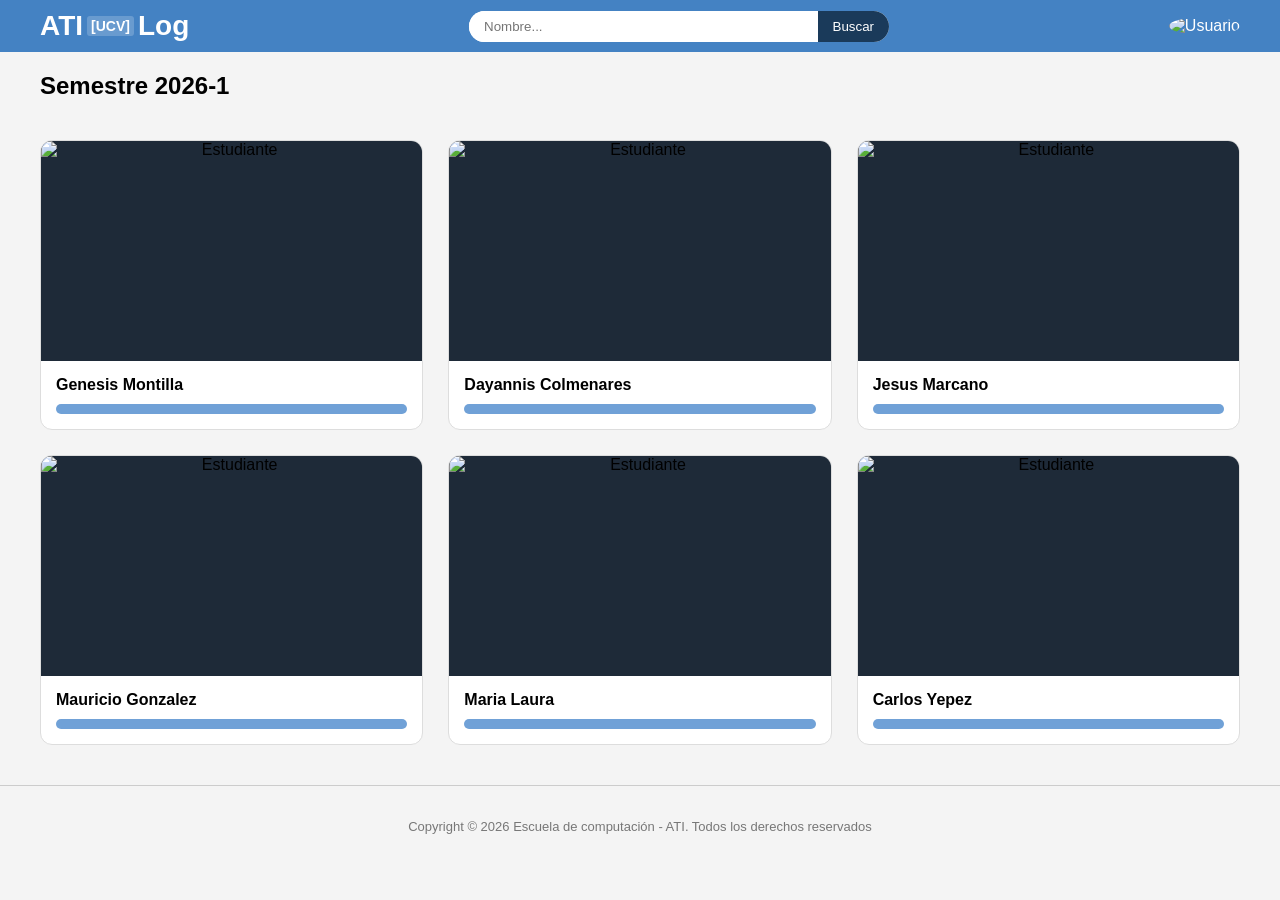
==== index.html @ 98bfb447 "primera versión página de listadoo" ====
<!DOCTYPE html>
<html lang="es">
<head>
    <meta charset="UTF-8">
    <meta name="viewport" content="width=device-width, initial-scale=1.0">
    <title>ATI[UCV]Log 2026-1</title>
    <link rel="icon" type="image/x-icon" href="cropped-logonuevo-32x32.png">
    <style>
       
        body {
            font-family: Arial, sans-serif;
            margin: 0;
            padding: 0;
            background-color: #f4f4f4; 
            text-align: center;
        }

        .navbar {
            background-color: #4482c3; 
            color: white;
            display: flex;
            justify-content: space-between;
            align-items: center;
            padding: 10px 40px;
        }

        .logo {
            font-weight: bold;
            font-size: 28px;
            display: flex;
            align-items: center;
        }

        .ucv {
            font-size: 14px; 
            background: rgba(255,255,255,0.2);
            padding: 2px 4px;
            margin: 0 4px;
            border-radius: 3px;
        }

        .search-bar {
            background: white;
            border-radius: 20px;
            display: flex;
            overflow: hidden;
            width: 35%;
        }

        .search-bar input {
            border: none;
            padding: 8px 15px;
            flex-grow: 1;
            outline: none;
        }

        .search-bar button {
            background-color: #1a3a5a;
            color: white;
            border: none;
            padding: 0 15px;
            cursor: pointer;
        }

        .user-icon img {
            width: 40px;
            height: 40px;
            border-radius: 50%;
        }

        .titulo-semestre {
            text-align: left;
            padding: 20px 40px;
            margin: 0;
        }

        .student-grid {
            display: grid;
            grid-template-columns: repeat(3, 1fr); 
            gap: 25px;
            padding: 20px 40px;
        }

        .student-card {
            text-decoration: none;
            color: black;
            background: white; 
            border-radius: 12px; 
            overflow: hidden;
            border: 1px solid #ddd;
            display: flex;
            flex-direction: column;
            transition: all 0.3s ease;
        }

        .student-card img {
            width: 100%;
            height: 220px;
            object-fit: cover;
            background-color: #1e2a38; 
        }

        .info {
            padding: 15px;
            text-align: left;
        }

        .info p {
            margin: 0 0 10px 0;
            font-weight: bold;
        }

        .blue-bar {
            height: 10px;
            background-color: #70a1d7;
            border-radius: 5px;
        }

        .student-card:hover {
            transform: scale(1.05) rotate(-3deg); 
            z-index: 10;
            box-shadow: 0 8px 15px rgba(0,0,0,0.2);
        }

        .student-card:hover .blue-bar {
            background-color: #007bff; 
        }

        footer {
            margin-top: 20px;
            padding: 20px;
            border-top: 1px solid #ccc;
            color: #777;
            font-size: 13px;
        }
    </style>
</head>
<body>
    <header>
        <nav class="navbar">
            <div class="logo">
                ATI <span class="ucv">[UCV]</span> Log
            </div>
            <form class="search-bar">
                <input type="text" placeholder="Nombre...">
                <button type="submit">Buscar</button>
            </form>
            <div class="user-icon">
                <img src="https://i.pinimg.com/1200x/5e/39/6b/5e396bb1b17681759922dd10f8a9d702.jpg" alt="Usuario">  <!-- yo aqui puse una imagen de internet porque la que sale en el reto 1 no me quiere agarrar -->
            </div>
        </nav>
    </header>

    <h2 class="titulo-semestre">Semestre 2026-1</h2>

    <section class="student-grid">
        <div class="student-card">
        <!-- yoooooooooooooooo-->
            <img src="30370544.jpeg" alt="Estudiante">
            <div class="info">
                <p>Genesis Montilla</p>
                <div class="blue-bar"></div>
            </div>
             </div>
       

        <div class="student-card">
            <img src="Dummy1.png" alt="Estudiante">
            <div class="info">
                <p>Dayannis Colmenares</p>
                <div class="blue-bar"></div>
            </div>
        </div>

        <div class="student-card">
            <img src="Dummy2.png" alt="Estudiante">
            <div class="info">
                <p>Jesus Marcano</p>
                <div class="blue-bar"></div>
            </div>
        </div>

        <div class="student-card">
            <img src="Dummy3.png" alt="Estudiante">
            <div class="info">
                <p>Mauricio Gonzalez</p>
                <div class="blue-bar"></div>
            </div>
        </div>

        <div class="student-card">
            <img src="Dummy4.png" alt="Estudiante">
            <div class="info">
                <p>Maria Laura</p>
                <div class="blue-bar"></div>
            </div>
        </div>

        <div class="student-card">
            <img src="Dummy5.png" alt="Estudiante">
            <div class="info">
                <p>Carlos Yepez</p>
                <div class="blue-bar"></div>
            </div>
        </div>
    </section>

    <footer>
        <p>Copyright © 2026 Escuela de computación - ATI. Todos los derechos reservados</p>
    </footer>

</body>
</html>
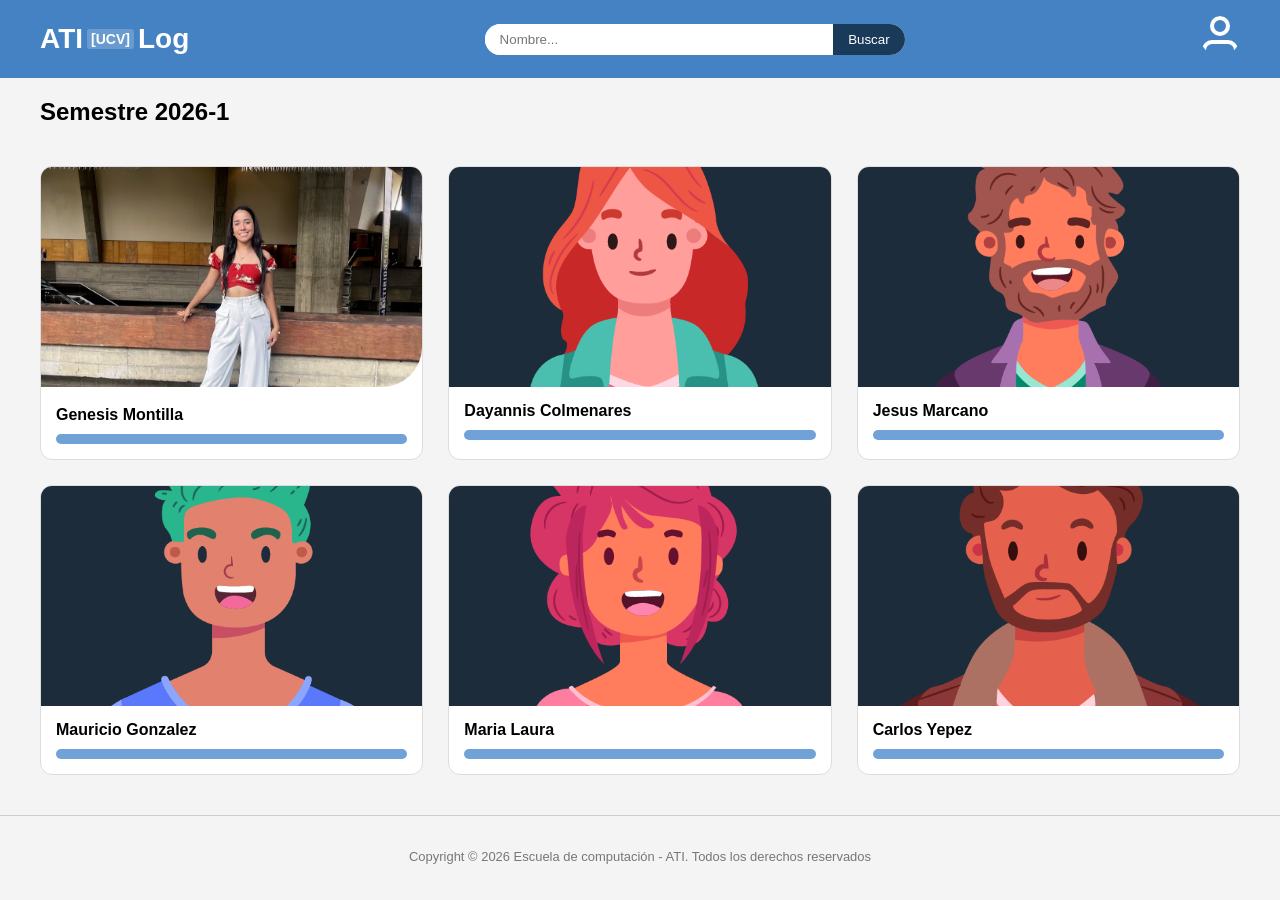
==== commit 57daaf82: "arreglamos el desastre" ====
--- a/index.html
+++ b/index.html
@@ -1,140 +1,16 @@
 <!DOCTYPE html>
 <html lang="es">
+
 <head>
     <meta charset="UTF-8">
     <meta name="viewport" content="width=device-width, initial-scale=1.0">
     <title>ATI[UCV]Log 2026-1</title>
-    <link rel="icon" type="image/x-icon" href="cropped-logonuevo-32x32.png">
-    <style>
-       
-        body {
-            font-family: Arial, sans-serif;
-            margin: 0;
-            padding: 0;
-            background-color: #f4f4f4; 
-            text-align: center;
-        }
+    <link rel="icon" sizes="32x32" href="/icon/cropped-logonuevo-32x32.png">
+    <link rel="icon" sizes="192x192" href="/icon/cropped-logonuevo-192x192.png">
+    <link rel="stylesheet" href="css/style.css">
 
-        .navbar {
-            background-color: #4482c3; 
-            color: white;
-            display: flex;
-            justify-content: space-between;
-            align-items: center;
-            padding: 10px 40px;
-        }
+</head>
 
-        .logo {
-            font-weight: bold;
-            font-size: 28px;
-            display: flex;
-            align-items: center;
-        }
-
-        .ucv {
-            font-size: 14px; 
-            background: rgba(255,255,255,0.2);
-            padding: 2px 4px;
-            margin: 0 4px;
-            border-radius: 3px;
-        }
-
-        .search-bar {
-            background: white;
-            border-radius: 20px;
-            display: flex;
-            overflow: hidden;
-            width: 35%;
-        }
-
-        .search-bar input {
-            border: none;
-            padding: 8px 15px;
-            flex-grow: 1;
-            outline: none;
-        }
-
-        .search-bar button {
-            background-color: #1a3a5a;
-            color: white;
-            border: none;
-            padding: 0 15px;
-            cursor: pointer;
-        }
-
-        .user-icon img {
-            width: 40px;
-            height: 40px;
-            border-radius: 50%;
-        }
-
-        .titulo-semestre {
-            text-align: left;
-            padding: 20px 40px;
-            margin: 0;
-        }
-
-        .student-grid {
-            display: grid;
-            grid-template-columns: repeat(3, 1fr); 
-            gap: 25px;
-            padding: 20px 40px;
-        }
-
-        .student-card {
-            text-decoration: none;
-            color: black;
-            background: white; 
-            border-radius: 12px; 
-            overflow: hidden;
-            border: 1px solid #ddd;
-            display: flex;
-            flex-direction: column;
-            transition: all 0.3s ease;
-        }
-
-        .student-card img {
-            width: 100%;
-            height: 220px;
-            object-fit: cover;
-            background-color: #1e2a38; 
-        }
-
-        .info {
-            padding: 15px;
-            text-align: left;
-        }
-
-        .info p {
-            margin: 0 0 10px 0;
-            font-weight: bold;
-        }
-
-        .blue-bar {
-            height: 10px;
-            background-color: #70a1d7;
-            border-radius: 5px;
-        }
-
-        .student-card:hover {
-            transform: scale(1.05) rotate(-3deg); 
-            z-index: 10;
-            box-shadow: 0 8px 15px rgba(0,0,0,0.2);
-        }
-
-        .student-card:hover .blue-bar {
-            background-color: #007bff; 
-        }
-
-        footer {
-            margin-top: 20px;
-            padding: 20px;
-            border-top: 1px solid #ccc;
-            color: #777;
-            font-size: 13px;
-        }
-    </style>
-</head>
 <body>
     <header>
         <nav class="navbar">
@@ -146,26 +22,35 @@
                 <button type="submit">Buscar</button>
             </form>
             <div class="user-icon">
-                <img src="https://i.pinimg.com/1200x/5e/39/6b/5e396bb1b17681759922dd10f8a9d702.jpg" alt="Usuario">  <!-- yo aqui puse una imagen de internet porque la que sale en el reto 1 no me quiere agarrar -->
+                <img src="icon/userIcon.svg" alt="Usuario">
+                <!-- yo aqui puse una imagen de internet porque la que sale en el reto 1 no me quiere agarrar -->
             </div>
+
+            <div class="menu"><img src="icon/menuIcon.svg" alt="menuhamburguesa"></div>
         </nav>
     </header>
 
     <h2 class="titulo-semestre">Semestre 2026-1</h2>
 
     <section class="student-grid">
-        <div class="student-card">
         <!-- yoooooooooooooooo-->
-            <img src="30370544.jpeg" alt="Estudiante">
+        <a href="30370544/profile.html" class="student-card">
+
+            <picture>
+                <source media="(max-width: 768px)" srcset="./30370544/30370544Small.jpg" alt="Imagen de perfil"
+                    class="imagen-perfil">
+                <img src="./30370544/30370544Big.jpg" alt="Imagen de perfil" class="imagen-perfil">
+            </picture>
             <div class="info">
                 <p>Genesis Montilla</p>
                 <div class="blue-bar"></div>
             </div>
-             </div>
-       
+        </a>
+
+
 
         <div class="student-card">
-            <img src="Dummy1.png" alt="Estudiante">
+            <img src="Dummies\Dummy1.png" alt="Estudiante">
             <div class="info">
                 <p>Dayannis Colmenares</p>
                 <div class="blue-bar"></div>
@@ -173,7 +58,7 @@
         </div>
 
         <div class="student-card">
-            <img src="Dummy2.png" alt="Estudiante">
+            <img src="Dummies\Dummy2.png" alt="Estudiante">
             <div class="info">
                 <p>Jesus Marcano</p>
                 <div class="blue-bar"></div>
@@ -181,7 +66,7 @@
         </div>
 
         <div class="student-card">
-            <img src="Dummy3.png" alt="Estudiante">
+            <img src="Dummies\Dummy3.png" alt="Estudiante">
             <div class="info">
                 <p>Mauricio Gonzalez</p>
                 <div class="blue-bar"></div>
@@ -189,7 +74,7 @@
         </div>
 
         <div class="student-card">
-            <img src="Dummy4.png" alt="Estudiante">
+            <img src="Dummies\Dummy4.png" alt="Estudiante">
             <div class="info">
                 <p>Maria Laura</p>
                 <div class="blue-bar"></div>
@@ -197,7 +82,7 @@
         </div>
 
         <div class="student-card">
-            <img src="Dummy5.png" alt="Estudiante">
+            <img src="Dummies\Dummy5.png" alt="Estudiante">
             <div class="info">
                 <p>Carlos Yepez</p>
                 <div class="blue-bar"></div>
@@ -210,4 +95,5 @@
     </footer>
 
 </body>
+
 </html>
--- a/css/style.css
+++ b/css/style.css
@@ -0,0 +1,218 @@
+@import "./animations.css";
+
+@import './_theme.css';
+
+#margen {
+    margin-top: 20px;
+}
+
+header {
+    color: #2a75bb;
+    margin-top: 0;
+    font-size: 3.12rem;
+    font-family: sans-serif;
+}
+
+.contenedor-imagen {
+    background-color: #2a75bb;
+    width: 300px;
+    padding-right: 5px;
+}
+
+.imagen-perfil {
+    width: 300px;
+    border-radius: 0 0 40px 0;
+
+}
+
+section {
+    display: flex;
+}
+
+#nombre {
+    font-size: 2.5rem;
+    color: #2a75bb;
+
+}
+
+#myinfo {
+    text-align: left;
+    padding: 20px;
+    flex-grow: 1;
+}
+
+
+.fila-info {
+    display: flex;
+    justify-content: flex-start;
+    max-width: 600px;
+    margin: 8px 0;
+}
+
+#margen a:active {
+    color: var(--accent-color);
+}
+
+
+
+body {
+    font-family: Arial, sans-serif;
+    margin: 0;
+    padding: 0;
+    background-color: #f4f4f4;
+    text-align: center;
+}
+
+.navbar {
+    background-color: #4482c3;
+    color: white;
+    display: flex;
+    justify-content: space-between;
+    align-items: center;
+    padding: 10px 40px;
+}
+
+.logo {
+    font-weight: bold;
+    font-size: 1.75rem;
+    display: flex;
+    align-items: center;
+}
+
+.ucv {
+    font-size: 0.875rem;
+    background: rgba(255, 255, 255, 0.2);
+    padding: 2px 4px;
+    margin: 0 4px;
+    border-radius: 3px;
+}
+
+.search-bar {
+    background: white;
+    border-radius: 20px;
+    display: flex;
+    overflow: hidden;
+    width: 35%;
+}
+
+.search-bar input {
+    border: none;
+    padding: 8px 15px;
+    flex-grow: 1;
+    outline: none;
+}
+
+.search-bar button {
+    background-color: #1a3a5a;
+    color: white;
+    border: none;
+    padding: 0 15px;
+    cursor: pointer;
+}
+
+.user-icon img {
+    width: 40px;
+    height: 40px;
+    border-radius: 50%;
+}
+
+.titulo-semestre {
+    text-align: left;
+    padding: 20px 40px;
+    margin: 0;
+}
+
+.student-grid {
+    display: grid;
+    grid-template-columns: repeat(3, 1fr);
+    gap: 25px;
+    padding: 20px 40px;
+}
+
+.student-card {
+    text-decoration: none;
+    color: black;
+    background: white;
+    border-radius: 12px;
+    overflow: hidden;
+    border: 1px solid #ddd;
+    display: flex;
+    flex-direction: column;
+    transition: all 0.3s ease;
+}
+
+.student-card img {
+    width: 100%;
+    height: 220px;
+    object-fit: cover;
+    background-color: #1e2a38;
+}
+
+.info {
+    padding: 15px;
+    text-align: left;
+}
+
+.info p {
+    margin: 0 0 10px 0;
+    font-weight: bold;
+}
+
+.blue-bar {
+    height: 10px;
+    background-color: #70a1d7;
+    border-radius: 5px;
+}
+
+.student-card:hover {
+    transform: scale(1.05) rotate(-3deg);
+    z-index: 10;
+    box-shadow: 0 8px 15px rgba(0, 0, 0, 0.2);
+}
+
+.student-card:hover .blue-bar {
+    background-color: #007bff;
+}
+
+footer {
+    margin-top: 20px;
+    padding: 20px;
+    border-top: 1px solid #ccc;
+    color: #777;
+    font-size: 0.81rem;
+}
+
+
+
+.menu {
+    display: none;
+}
+
+
+@media (max-width: 768px) {
+
+    #profilesection {
+        flex-direction: column;
+        /* Cambia de fila a columna automáticamente */
+        align-items: center;
+        /* Centra la foto y el texto */
+    }
+
+    .search-bar,
+    .user-icon {
+        display: none;
+    }
+
+    .menu {
+        display: block;
+        font-size: 1.56rem;
+        color: white;
+    }
+
+    .student-grid {
+        display: grid;
+        grid-template-columns: repeat(2, 1fr);
+        gap: 25px;
+        padding: 20px 40px;
+    }
+}
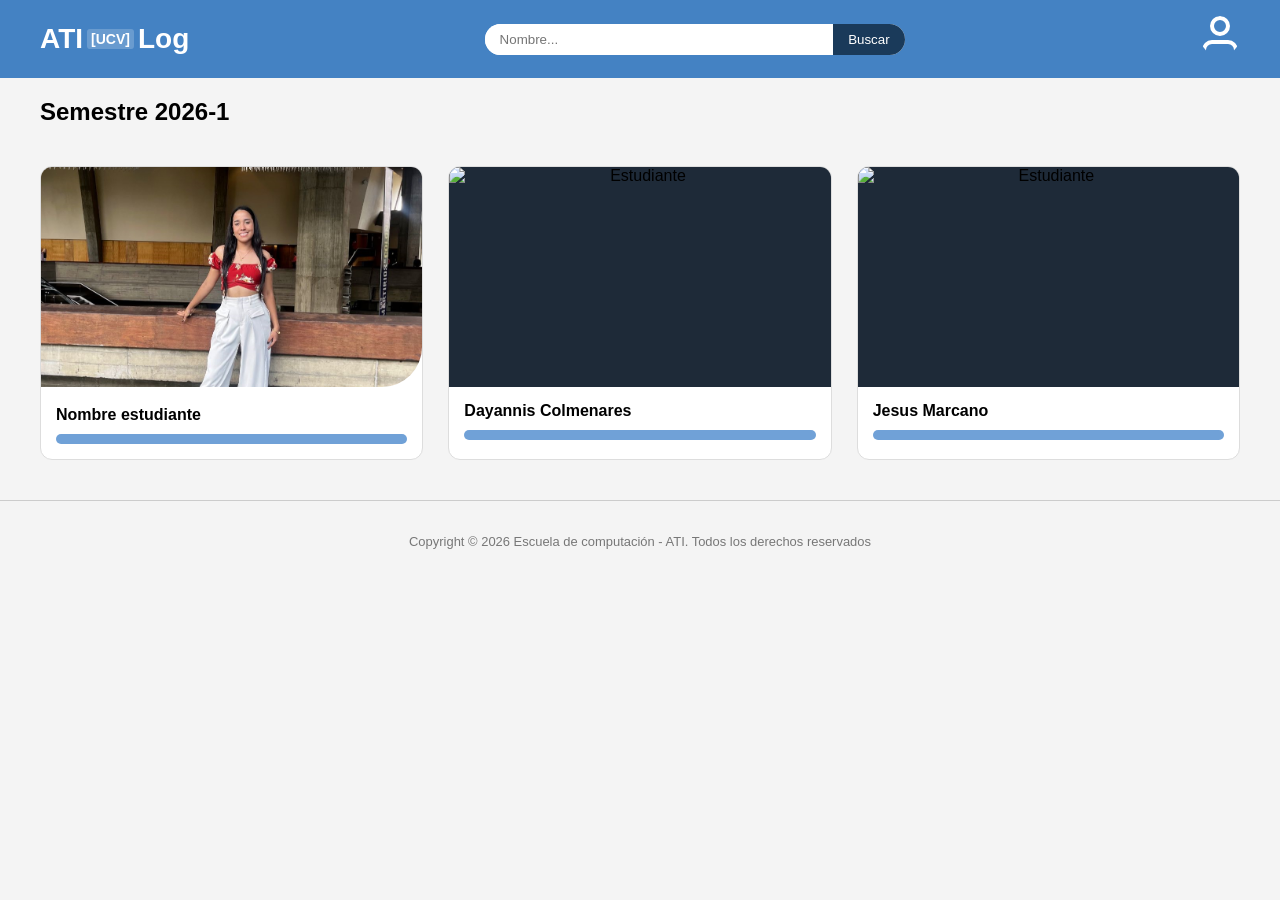
==== commit 472985b2: "configuración desde javascript" ====
--- a/index.html
+++ b/index.html
@@ -8,6 +8,9 @@
     <link rel="icon" sizes="32x32" href="/icon/cropped-logonuevo-32x32.png">
     <link rel="icon" sizes="192x192" href="/icon/cropped-logonuevo-192x192.png">
     <link rel="stylesheet" href="css/style.css">
+
+    <script type="text/javascript" src="conf/configES.json" defer></script>
+<script type="text/javascript" src="js/index.js" defer></script>
 
 </head>
 
@@ -34,7 +37,7 @@
 
     <section class="student-grid">
         <!-- yoooooooooooooooo-->
-        <a href="30370544/profile.html" class="student-card">
+        <a href="profile.html" class="student-card">
 
             <picture>
                 <source media="(max-width: 768px)" srcset="./30370544/30370544Small.jpg" alt="Imagen de perfil"
@@ -42,7 +45,7 @@
                 <img src="./30370544/30370544Big.jpg" alt="Imagen de perfil" class="imagen-perfil">
             </picture>
             <div class="info">
-                <p>Genesis Montilla</p>
+                <p id="studentName">Nombre estudiante</p>
                 <div class="blue-bar"></div>
             </div>
         </a>
@@ -65,29 +68,7 @@
             </div>
         </div>
 
-        <div class="student-card">
-            <img src="Dummies\Dummy3.png" alt="Estudiante">
-            <div class="info">
-                <p>Mauricio Gonzalez</p>
-                <div class="blue-bar"></div>
-            </div>
-        </div>
-
-        <div class="student-card">
-            <img src="Dummies\Dummy4.png" alt="Estudiante">
-            <div class="info">
-                <p>Maria Laura</p>
-                <div class="blue-bar"></div>
-            </div>
-        </div>
-
-        <div class="student-card">
-            <img src="Dummies\Dummy5.png" alt="Estudiante">
-            <div class="info">
-                <p>Carlos Yepez</p>
-                <div class="blue-bar"></div>
-            </div>
-        </div>
+       
     </section>
 
     <footer>
--- a/css/style.css
+++ b/css/style.css
@@ -4,6 +4,11 @@
 
 #margen {
     margin-top: 20px;
+}
+
+.navbar a {
+    text-decoration: none;
+    color: inherit;
 }
 
 header {
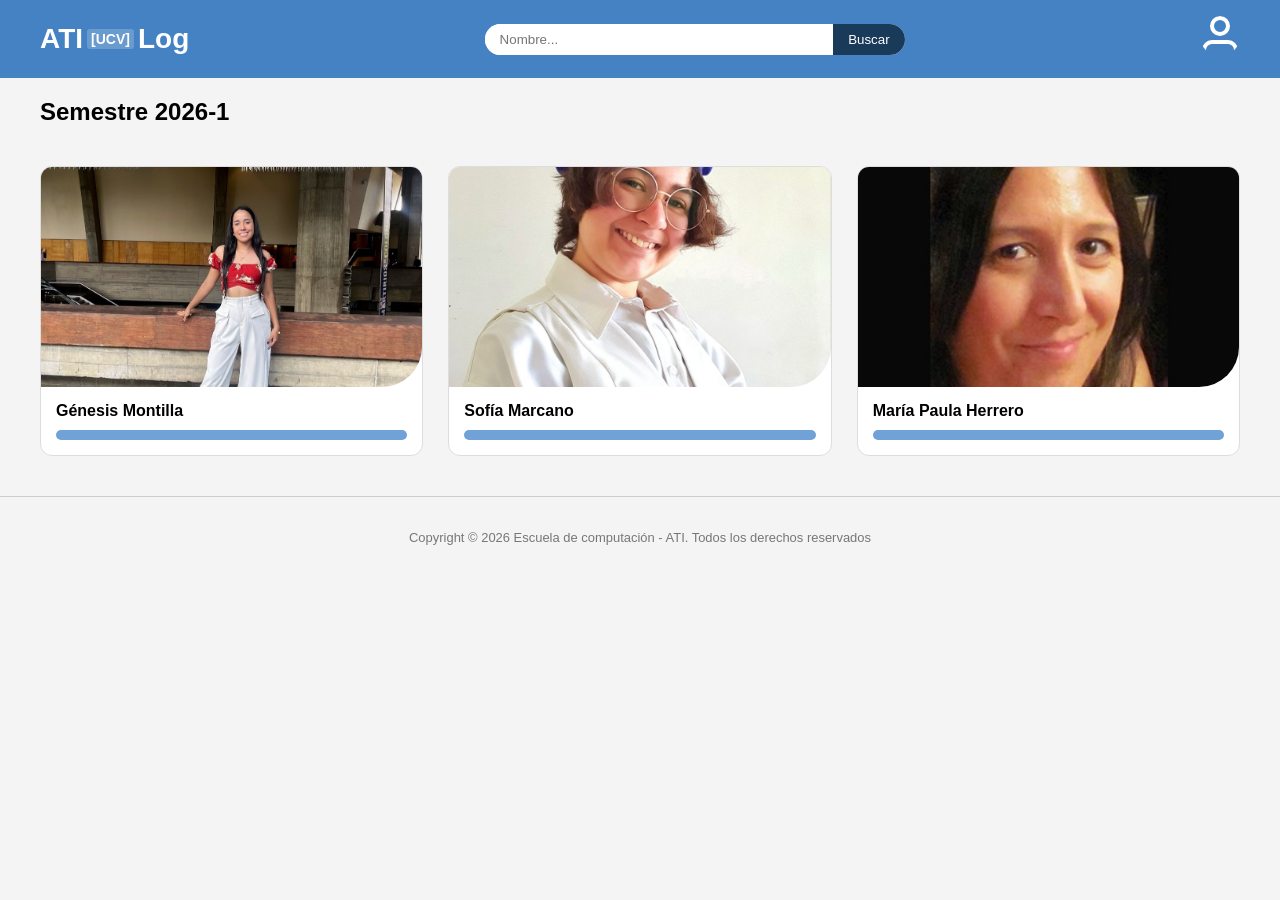
==== commit 86507ab3: "listado de perfiles dinámico usando js - quité lo que hacia falta de profile e index" ====
--- a/index.html
+++ b/index.html
@@ -10,8 +10,8 @@
     <link rel="stylesheet" href="css/style.css">
 
     <script type="text/javascript" src="conf/configES.json" defer></script>
-<script type="text/javascript" src="js/index.js" defer></script>
-
+    <script type="text/javascript" src="js/index.js" defer></script>
+    <script src="data/index.json" defer></script>
 </head>
 
 <body>
@@ -26,7 +26,6 @@
             </form>
             <div class="user-icon">
                 <img src="icon/userIcon.svg" alt="Usuario">
-                <!-- yo aqui puse una imagen de internet porque la que sale en el reto 1 no me quiere agarrar -->
             </div>
 
             <div class="menu"><img src="icon/menuIcon.svg" alt="menuhamburguesa"></div>
@@ -36,40 +35,7 @@
     <h2 class="titulo-semestre">Semestre 2026-1</h2>
 
     <section class="student-grid">
-        <!-- yoooooooooooooooo-->
-        <a href="profile.html" class="student-card">
-
-            <picture>
-                <source media="(max-width: 768px)" srcset="./30370544/30370544Small.jpg" alt="Imagen de perfil"
-                    class="imagen-perfil">
-                <img src="./30370544/30370544Big.jpg" alt="Imagen de perfil" class="imagen-perfil">
-            </picture>
-            <div class="info">
-                <p id="studentName">Nombre estudiante</p>
-                <div class="blue-bar"></div>
-            </div>
-        </a>
-
-
-
-        <div class="student-card">
-            <img src="Dummies\Dummy1.png" alt="Estudiante">
-            <div class="info">
-                <p>Dayannis Colmenares</p>
-                <div class="blue-bar"></div>
-            </div>
-        </div>
-
-        <div class="student-card">
-            <img src="Dummies\Dummy2.png" alt="Estudiante">
-            <div class="info">
-                <p>Jesus Marcano</p>
-                <div class="blue-bar"></div>
-            </div>
-        </div>
-
-       
-    </section>
+        </section>
 
     <footer>
         <p>Copyright © 2026 Escuela de computación - ATI. Todos los derechos reservados</p>
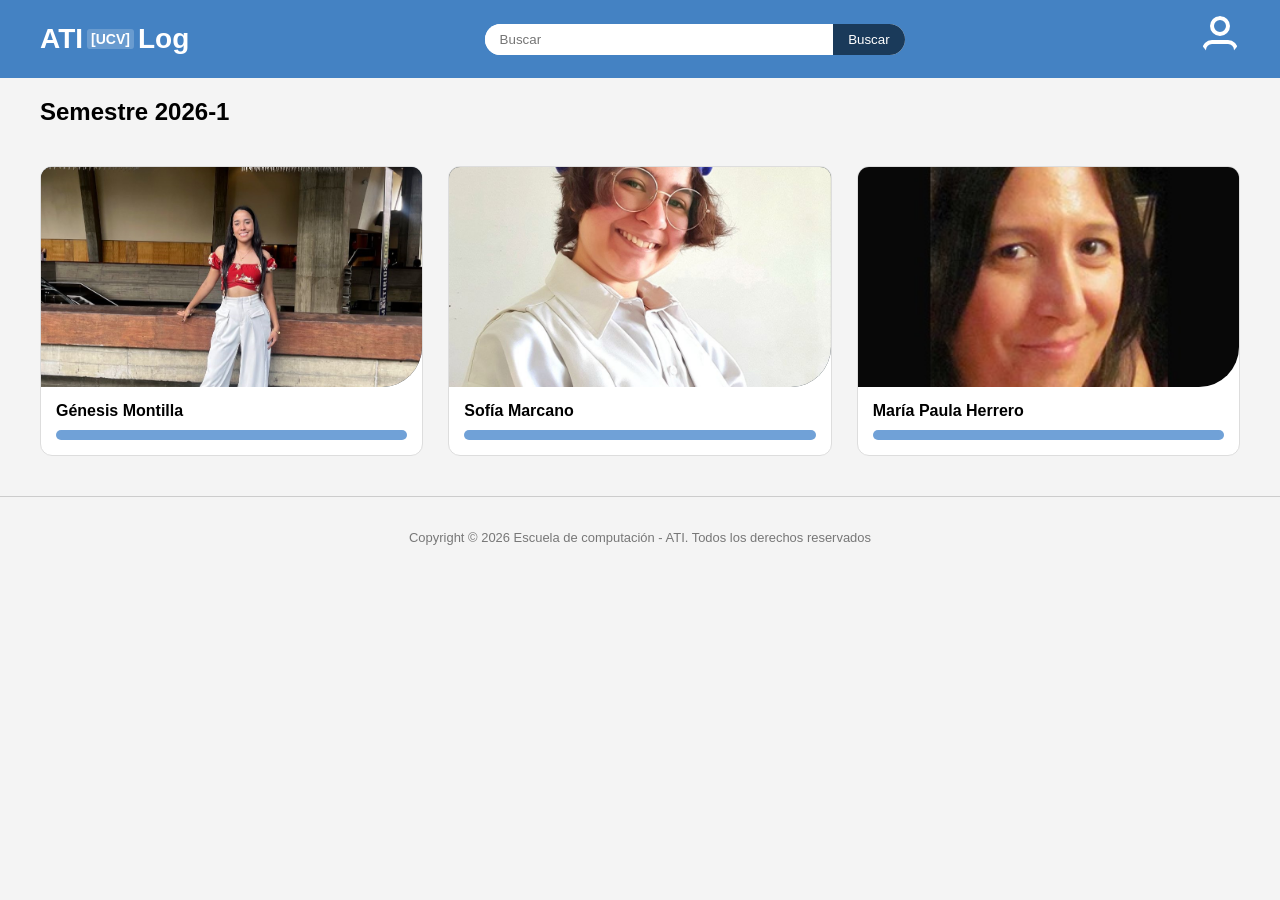
==== commit b4cd4b93: "cambio de lenguaje según atributo" ====
--- a/index.html
+++ b/index.html
@@ -9,7 +9,7 @@
     <link rel="icon" sizes="192x192" href="/icon/cropped-logonuevo-192x192.png">
     <link rel="stylesheet" href="css/style.css">
 
-    <script type="text/javascript" src="conf/configES.json" defer></script>
+    
     <script type="text/javascript" src="js/index.js" defer></script>
     <script src="data/index.json" defer></script>
 </head>
@@ -20,9 +20,9 @@
             <div class="logo">
                 ATI <span class="ucv">[UCV]</span> Log
             </div>
-            <form class="search-bar">
-                <input type="text" placeholder="Nombre...">
-                <button type="submit">Buscar</button>
+            <form class="search-bar" >
+                <input type="text" id="search" placeholder="Nombre...">
+                <button type="submit" id="search-button">Buscar</button>
             </form>
             <div class="user-icon">
                 <img src="icon/userIcon.svg" alt="Usuario">
@@ -32,13 +32,13 @@
         </nav>
     </header>
 
-    <h2 class="titulo-semestre">Semestre 2026-1</h2>
+    <h2 class="titulo-semestre" id="semestre">Semestre 2026-1</h2>
 
     <section class="student-grid">
         </section>
 
     <footer>
-        <p>Copyright © 2026 Escuela de computación - ATI. Todos los derechos reservados</p>
+        <p id="footer">Copyright © 2026 Escuela de computación - ATI. Todos los derechos reservados</p>
     </footer>
 
 </body>
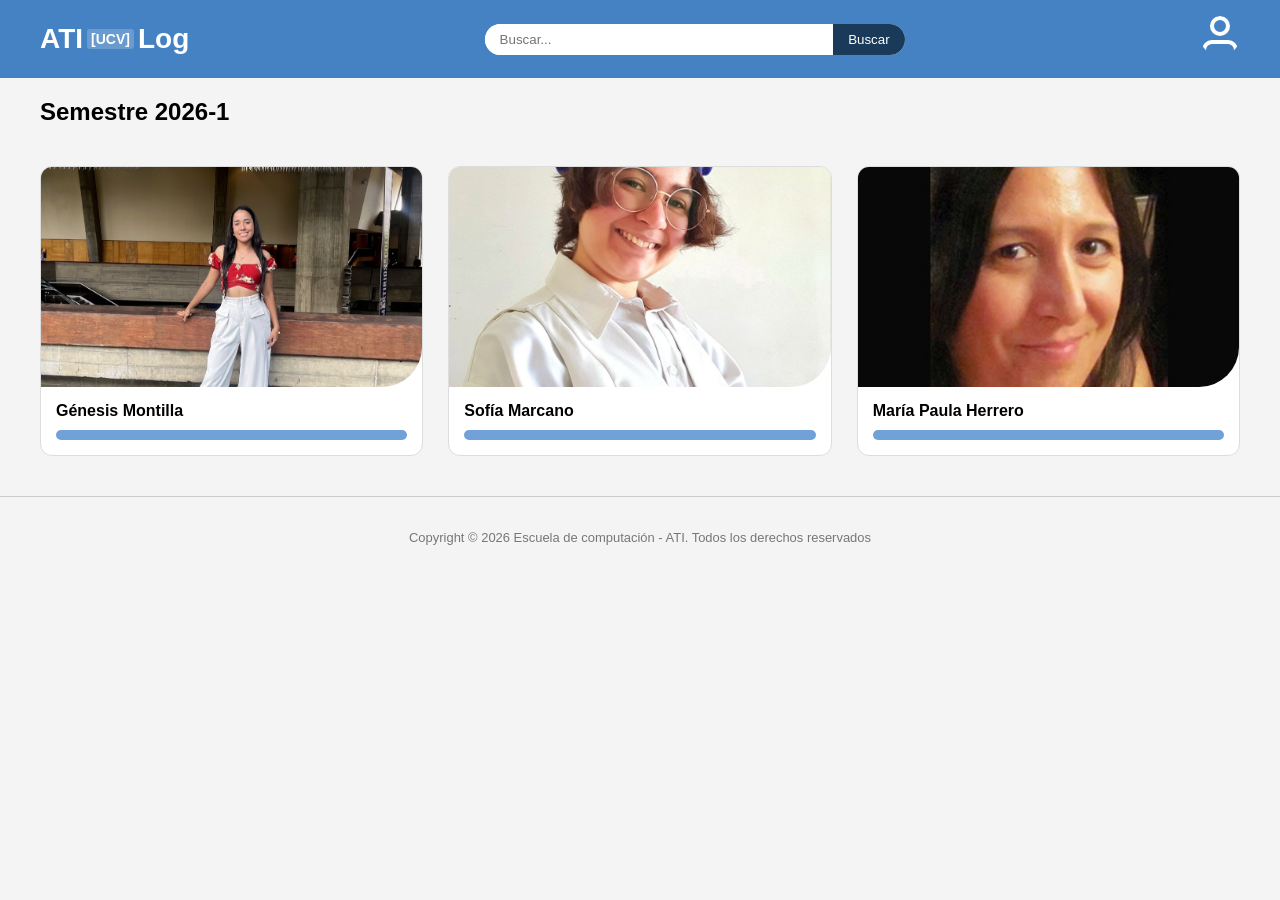
==== commit 9ac812a2: "búsqueda de perfiles" ====
--- a/index.html
+++ b/index.html
@@ -22,7 +22,7 @@
             </div>
             <form class="search-bar" >
                 <input type="text" id="search" placeholder="Nombre...">
-                <button type="submit" id="search-button">Buscar</button>
+                <button type="button" id="search-button">Buscar</button>
             </form>
             <div class="user-icon">
                 <img src="icon/userIcon.svg" alt="Usuario">
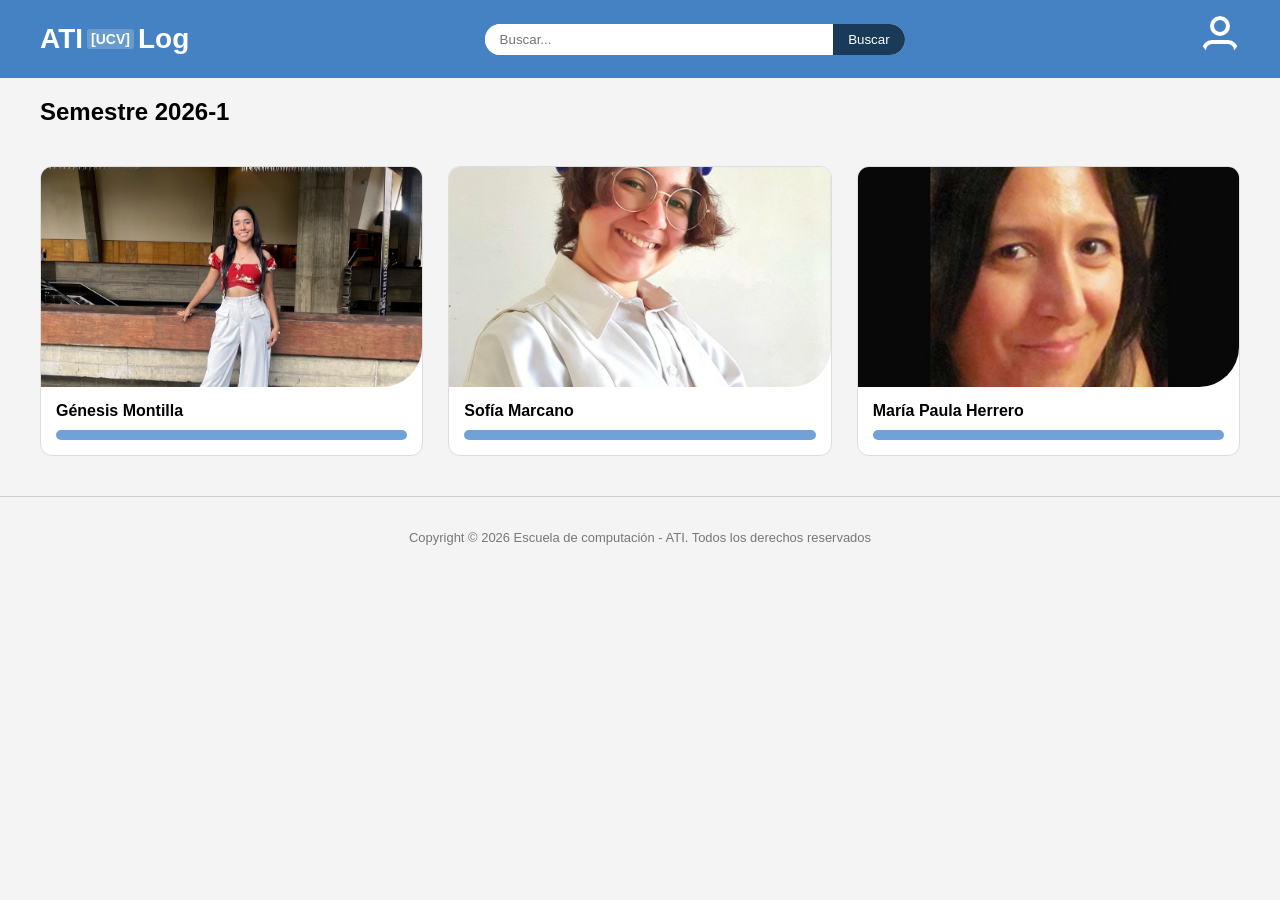
==== commit 1941734f: "correccion errores" ====
--- a/index.html
+++ b/index.html
@@ -35,6 +35,7 @@
     <h2 class="titulo-semestre" id="semestre">Semestre 2026-1</h2>
 
     <section class="student-grid">
+        <h2 class="titulo-semestre" id="semestre">Semestre 2026-1</h2>
         </section>
 
     <footer>
--- a/css/style.css
+++ b/css/style.css
@@ -198,9 +198,8 @@
 
     #profilesection {
         flex-direction: column;
-        /* Cambia de fila a columna automáticamente */
         align-items: center;
-        /* Centra la foto y el texto */
+        
     }
 
     .search-bar,
@@ -219,5 +218,70 @@
         grid-template-columns: repeat(2, 1fr);
         gap: 25px;
         padding: 20px 40px;
-    }
+
+    }
+
+    header {
+        font-size: 2rem; 
+    }
+
+    .navbar {
+        display: flex;
+        flex-wrap: wrap; 
+        align-items: center;
+        justify-content: space-between;
+        padding: 10px 20px;
+        transition: all 0.3s ease-in-out;
+    }
+
+    
+    .menu {
+        display: block !important;
+    }
+
+    
+    .navbar .search-bar,
+    .navbar .user-icon {
+        display: none !important;
+        width: 100%;
+        order: 3; 
+        margin-top: 15px;
+    }
+    
+    
+    .navbar .user-icon {
+        order: 4;
+        justify-content: center;
+        margin-bottom: 10px;
+    }
+
+    .navbar .search-bar input {
+        flex-grow: 1;
+    }
+
+  
+    .navbar.open {
+        flex-direction: column;
+        align-items: flex-start;
+    }
+
+    .navbar.open .logo, 
+    .navbar.open a {
+        width: auto;
+    }
+    
+    .navbar .menu {
+        order: 2;
+    }
+
+    
+    .navbar.open .search-bar {
+        display: flex !important;
+    }
+
+    .navbar.open .user-icon {
+        display: flex !important;
+    }
+
+   
 }
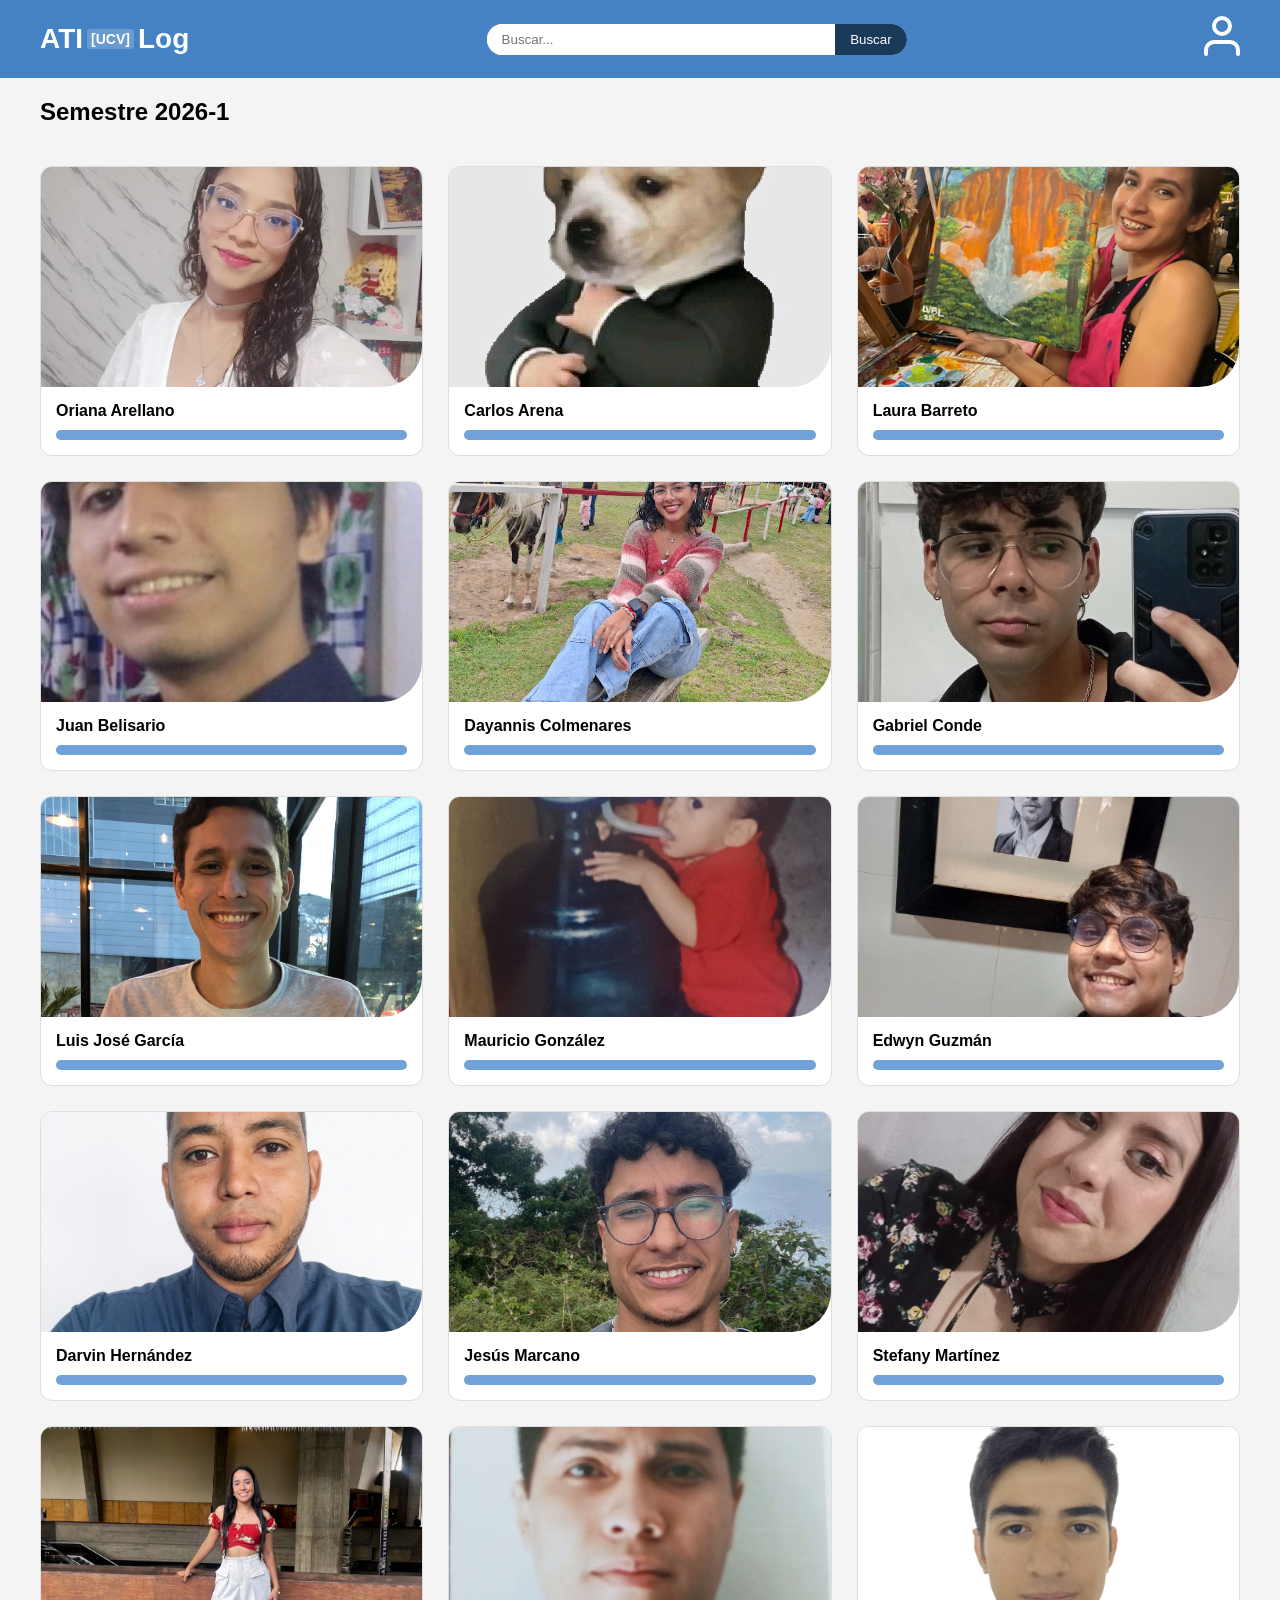
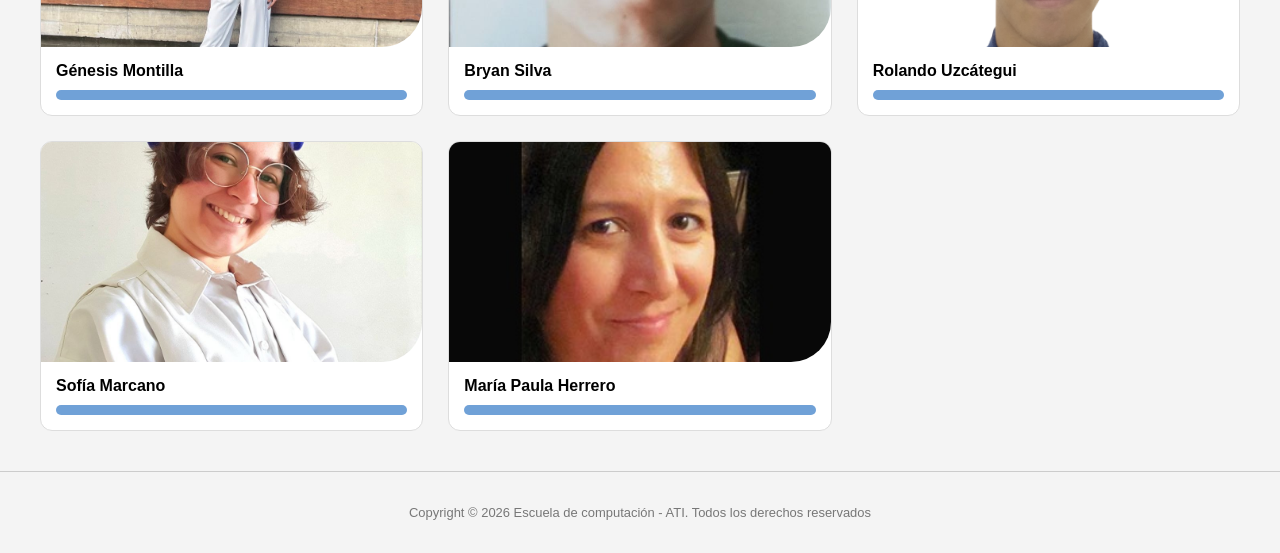
==== commit d84bec2f: "doc reto 5" ====
--- a/index.html
+++ b/index.html
@@ -21,7 +21,7 @@
                 ATI <span class="ucv">[UCV]</span> Log
             </div>
             <form class="search-bar" >
-                <input type="text" id="search" placeholder="Nombre...">
+                <input type="text" id="search" class="search-input" placeholder="Nombre...">
                 <button type="button" id="search-button">Buscar</button>
             </form>
             <div class="user-icon">
--- a/css/style.css
+++ b/css/style.css
@@ -26,7 +26,9 @@
 
 .imagen-perfil {
     width: 300px;
+    height: auto;
     border-radius: 0 0 40px 0;
+    
 
 }
 
@@ -100,7 +102,7 @@
     width: 35%;
 }
 
-.search-bar input {
+.search-input {
     border: none;
     padding: 8px 15px;
     flex-grow: 1;
@@ -115,7 +117,8 @@
     cursor: pointer;
 }
 
-.user-icon img {
+
+.user-img {
     width: 40px;
     height: 40px;
     border-radius: 50%;
